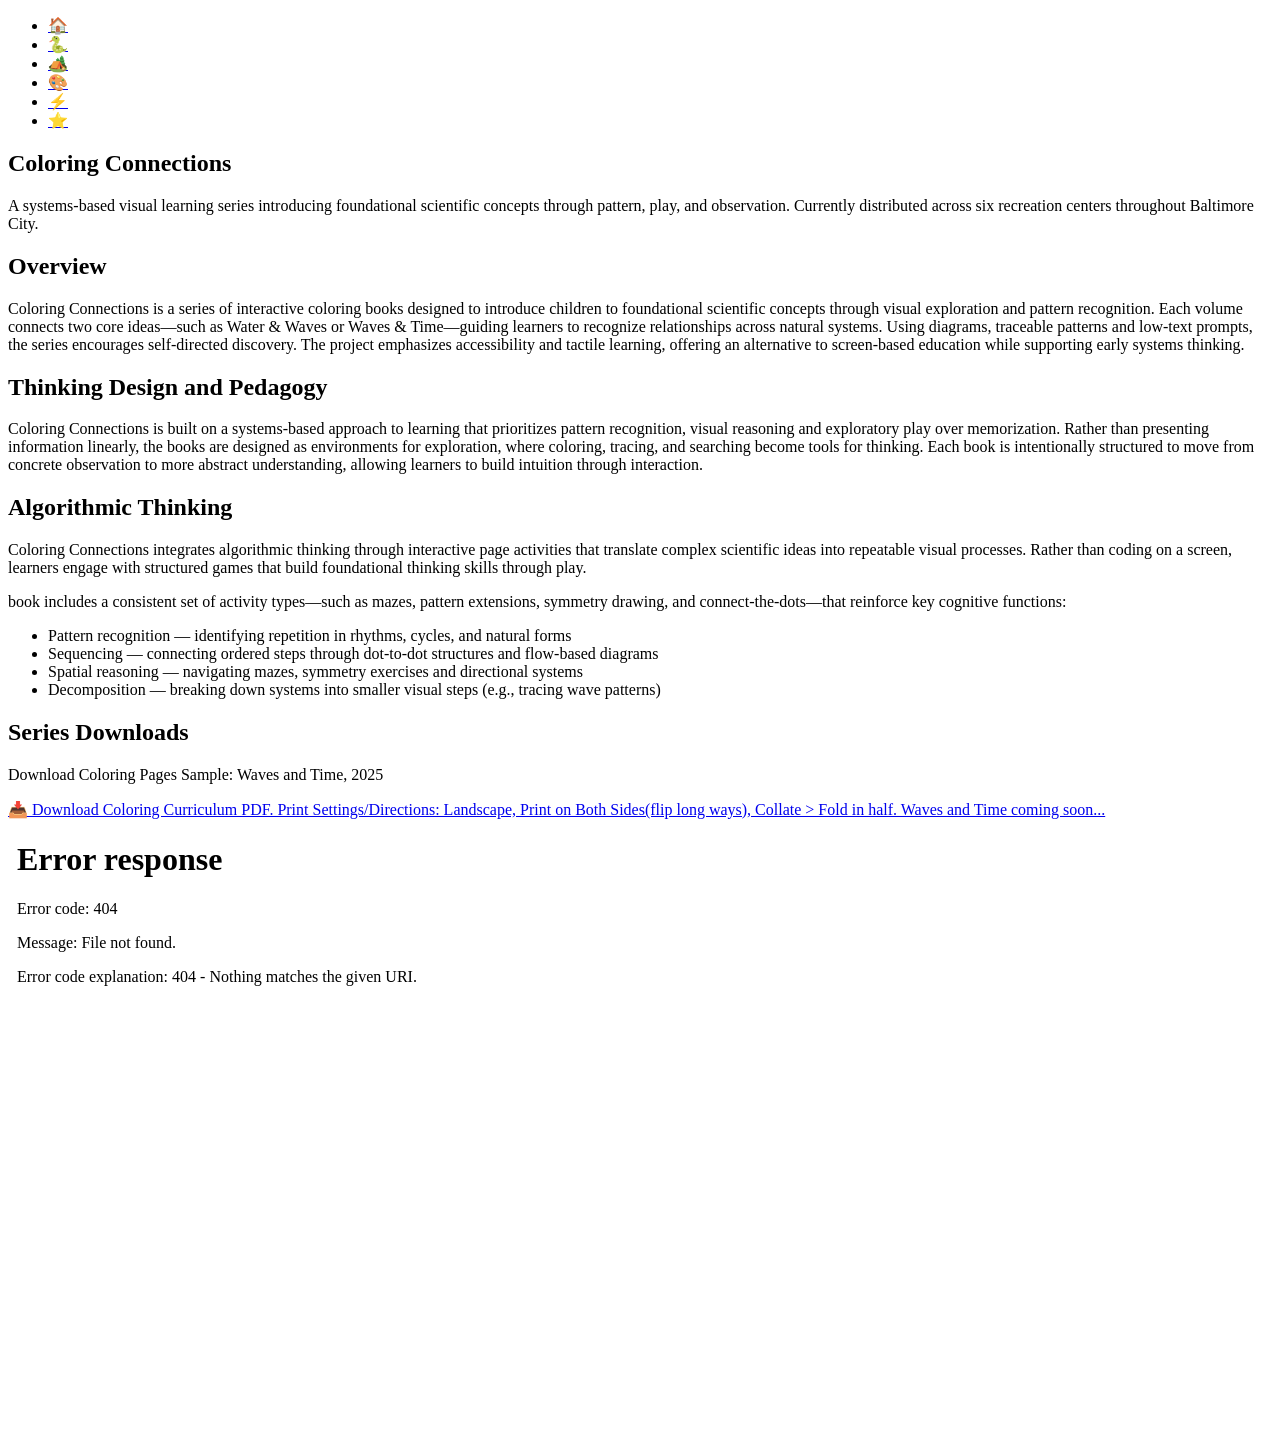
==== projects/coloring-connections/index.html @ 8623f44d "projects folder upload" ====
<!DOCTYPE html>
<html lang="en">
<head>
    <meta charset="UTF-8">
    <meta name="viewport" content="width=device-width, initial-scale=1.0">
    <title>Coloring Connections - Curriculum Lab</title>
    <link rel="stylesheet" href="../../css/style.css">
</head>
<body>
    <nav class="sidebar" id="sidebar">
        <ul class="nav-list">
            <li class="nav-item" data-tagline="Curriculum Lab">
                <a href="../../index.html">
                    <span class="nav-icon">🏠</span>
                    <div class="tagline" id="tagline-home"></div> </a>
            </li>
            <li class="nav-item active" data-tagline="Classic Snake Game">
                <a href="../python-snake-game/index.html">
                    <span class="nav-icon">🐍</span>
                    <div class="tagline" id="tagline-python"></div></a>
            </li>
            <li class="nav-item" data-tagline="Facilitator Training">
                <a href="../recreation-facilitator-training/index.html">
                    <span class="nav-icon">🏕️</span>
                    <div class="tagline" id="tagline-rec"></div></a>
            </li>
            <li class="nav-item" data-tagline="Coloring Connections">
                <a href="./index.html">
                    <span class="nav-icon">🎨</span>
                    <div class="tagline" id="tagline-color"></div></a>
            </li>
            <li class="nav-item" data-tagline="Circuitry &amp; E-Textiles">
                <a href="../circuitry-e-textiles/index.html">
                    <span class="nav-icon">⚡</span>
                    <div class="tagline" id="tagline-circuit"></div></a>
            </li>

            </li>
            <li class="nav-item" data-tagline="Algorithmic Thinking">
                <a href="../algorithmic-thinking/index.html">
                    <span class="nav-icon">⭐</span>
                    <div class="tagline" id="tagline-ph2"></div></a>
            </li>
        </ul>
    </nav>

    <main class="main-content">
        <section class="hero">
            <h1 class="hero-title">Coloring Connections</h1>
            <p class="hero-subtitle">A systems-based visual learning series introducing foundational scientific concepts through pattern, play, and observation. Currently distributed across six recreation centers throughout Baltimore City.</p>
        </section>

        <section class="section">
            <h2 class="section-title">Overview</h2>
            <p class="section-text">Coloring Connections is a series of interactive coloring books designed to introduce children to foundational scientific concepts through visual exploration and pattern recognition. Each volume connects two core ideas—such as Water & Waves or Waves & Time—guiding learners to recognize relationships across natural systems. Using diagrams, traceable patterns and low-text prompts, the series encourages  self-directed discovery. The project emphasizes accessibility and tactile learning, offering an alternative to screen-based education while supporting early systems thinking.</p>
        </section>

        <section class="section">
            <h2 class="section-title">Thinking Design and Pedagogy</h2>
            <p class="section-text">Coloring Connections is built on a systems-based approach to learning that prioritizes pattern recognition, visual reasoning and exploratory play over memorization. Rather than presenting information linearly, the books are designed as environments for exploration, where coloring, tracing, and searching become tools for thinking. Each book is intentionally structured to move from concrete observation to more abstract understanding, allowing learners to build intuition through interaction.</p>
        </section>

        <section class="section">
            <h2 class="section-title">Algorithmic Thinking</h2>
            <p class="section-text">Coloring Connections integrates algorithmic thinking through interactive page activities that translate complex scientific ideas into repeatable visual processes. Rather than coding on a screen, learners engage with structured games that build foundational thinking skills through play.</p>
            <p> book includes a consistent set of activity types—such as mazes, pattern extensions, symmetry drawing, and connect-the-dots—that reinforce key cognitive functions:</p>
            <ul class="outcome-list">
                <li>Pattern recognition — identifying repetition in rhythms, cycles, and natural forms</li>
                <li>Sequencing — connecting ordered steps through dot-to-dot structures and flow-based diagrams</li>
                <li>Spatial reasoning — navigating mazes, symmetry exercises and directional systems</li>
                <li>Decomposition — breaking down systems into smaller visual steps (e.g., tracing wave patterns)</li>
            </ul>
        </section>

        <section class="section">
            <h2 class="section-title">Series Downloads</h2>
            <p class="download-note">Download Coloring Pages Sample: Waves and Time, 2025</p>
            <a href="../../assets/cc_zine01.pdf" class="download-btn" download>📥 Download Coloring Curriculum PDF. Print Settings/Directions: Landscape, Print on Both Sides(flip long ways), Collate > Fold in half. Waves and Time coming soon...</a>
            <div class="pdf-viewer">
                <iframe src="../../assets/cc_zine01.pdf" width="100%" height="600px" style="border-radius: 12px; border: 1px solid rgba(255,255,255,0.2);"></iframe>
            </div>
        </section>
    </main>

    <script src="../../js/script.js"></script>
    <script>
        document.querySelector('.nav-item.active').scrollIntoView({behavior: 'smooth', block: 'nearest'});
    </script>
</body>
</html>
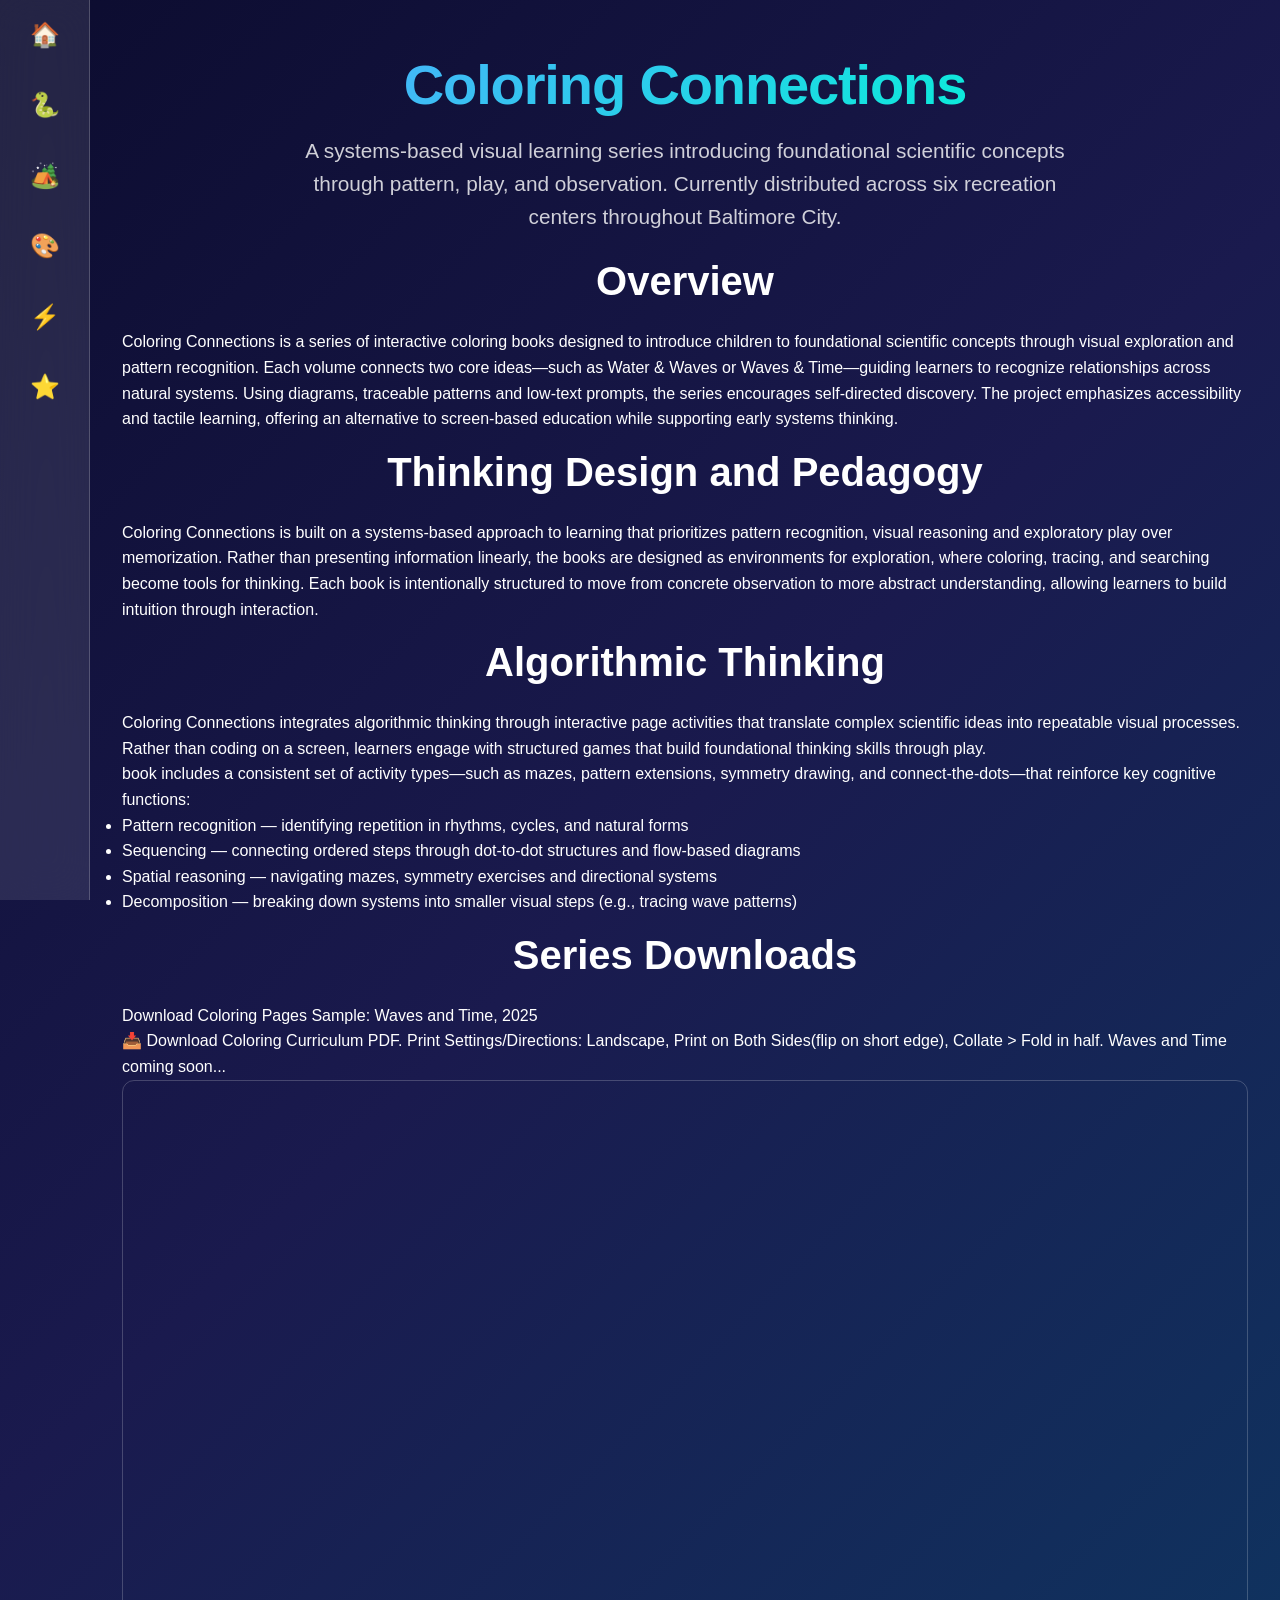
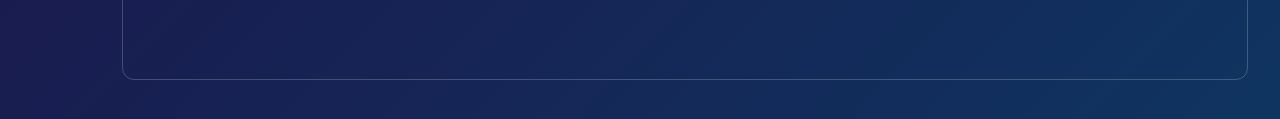
==== commit 908faeed: "Update index.html flip on short edge" ====
--- a/projects/coloring-connections/index.html
+++ b/projects/coloring-connections/index.html
@@ -75,7 +75,7 @@
         <section class="section">
             <h2 class="section-title">Series Downloads</h2>
             <p class="download-note">Download Coloring Pages Sample: Waves and Time, 2025</p>
-            <a href="../../assets/cc_zine01.pdf" class="download-btn" download>📥 Download Coloring Curriculum PDF. Print Settings/Directions: Landscape, Print on Both Sides(flip long ways), Collate > Fold in half. Waves and Time coming soon...</a>
+            <a href="../../assets/cc_zine01.pdf" class="download-btn" download>📥 Download Coloring Curriculum PDF. Print Settings/Directions: Landscape, Print on Both Sides(flip on short edge), Collate > Fold in half. Waves and Time coming soon...</a>
             <div class="pdf-viewer">
                 <iframe src="../../assets/cc_zine01.pdf" width="100%" height="600px" style="border-radius: 12px; border: 1px solid rgba(255,255,255,0.2);"></iframe>
             </div>
--- a/css/style.css
+++ b/css/style.css
@@ -0,0 +1,275 @@
+/* Global Variables */
+:root {
+    --sidebar-width: 90px;
+    --sidebar-collapsed: 70px;
+    --glass-bg: rgba(255, 255, 255, 0.1);
+    --glass-blur: blur(20px);
+    --glass-border: rgba(255, 255, 255, 0.2);
+    --primary-gradient: linear-gradient(135deg, #0c0c2f 0%, #1a1a4e 50%, #0f3460 100%);
+    --card-hover: rgba(255, 255, 255, 0.15);
+    --text-primary: #ffffff;
+    --text-secondary: rgba(255, 255, 255, 0.8);
+    --accent-blue: #4facfe;
+    --accent-green: #00f5d4;
+    --transition-fast: 0.2s ease;
+    --transition-smooth: 0.4s cubic-bezier(0.4, 0, 0.2, 1);
+}
+
+/* Base Styles */
+* {
+    margin: 0;
+    padding: 0;
+    box-sizing: border-box;
+}
+
+body {
+    font-family: -apple-system, BlinkMacSystemFont, 'Segoe UI', Roboto, sans-serif;
+    background: var(--primary-gradient);
+    color: var(--text-primary);
+    line-height: 1.6;
+    overflow-x: hidden;
+    min-height: 100vh;
+}
+a {
+    color: white;
+    text-decoration: none;
+}
+/* Sidebar */
+.sidebar {
+    position: fixed;
+    left: 0;
+    top: 0;
+    width: var(--sidebar-width);
+    height: 100vh;
+    background: var(--glass-bg);
+    backdrop-filter: var(--glass-blur);
+    border-right: 1px solid var(--glass-border);
+    z-index: 1000;
+    transition: var(--transition-smooth);
+    justify-content: flex-start;
+    align-items: center;
+    padding: .5rem 0;
+}
+
+.menu-toggle {
+    display: none;
+    position: fixed;
+    top: 1rem;
+    left: 1rem;
+    background: var(--glass-bg);
+    backdrop-filter: var(--glass-blur);
+    border: 1px solid var(--glass-border);
+    border-radius: 8px;
+    color: var(--text-primary);
+    font-size: 1.5rem;
+    padding: 0.5rem 0.75rem;
+    cursor: pointer;
+    z-index: 2000;
+    transition: var(--transition-fast);
+}
+
+.menu-toggle:hover {
+    background: rgba(255, 255, 255, 0.15);
+}
+
+.nav-list {
+    list-style: none;
+    width: 100%;
+    padding: 0 1rem;
+}
+
+.nav-item {
+    position: relative;
+    margin-bottom: 1rem;
+    cursor: pointer;
+    padding: .5rem 0;
+    transition: var(--transition-fast);
+    border-radius: 12px;
+}
+
+.nav-item:hover {
+    background: rgba(255, 255, 255, 0.1);
+    transform: translateX(4px);
+}
+
+.nav-icon {
+    font-size: 1.5rem;
+    display: block;
+    text-align: center;
+    transition: var(--transition-fast);
+}
+
+.tagline {
+    position: absolute;
+    left: 100%;
+    top: 50%;
+    transform: translateY(-50%);
+    background: var(--glass-bg);
+    backdrop-filter: var(--glass-blur);
+    padding: 0.75rem 1.25rem;
+    margin-left: 1.5rem;
+    border-radius: 12px;
+    border: 1px solid var(--glass-border);
+    white-space: nowrap;
+    font-size: 0.9rem;
+    font-weight: 500;
+    opacity: 0;
+    transform: translateY(-50%) translateX(-10px) scale(0.95);
+    transition: var(--transition-smooth);
+    max-width: 220px;
+    overflow: hidden;
+    pointer-events: none;
+}
+
+.tagline.show {
+    opacity: 1;
+    transform: translateY(-50%) translateX(0) scale(1);
+}
+
+/* Main Content */
+.main-content {
+    margin-left: var(--sidebar-width);
+    min-height: 100vh;
+    padding: 2rem;
+    transition: var(--transition-smooth);
+}
+
+/* Hero Section */
+.hero {
+    text-align: center;
+    padding: .5rem 0;
+    max-width: 800px;
+    margin: 0 auto;
+}
+
+.hero-title {
+    font-size: clamp(3rem, 5vw, 3.5rem);
+    font-weight: 700;
+    background: linear-gradient(135deg, var(--accent-blue) 0%, var(--accent-green) 100%);
+    -webkit-background-clip: text;
+    -webkit-text-fill-color: transparent;
+    background-clip: text;
+    margin-bottom: .25rem;
+    letter-spacing: -0.02em;
+}
+
+.hero-subtitle {
+    font-size: 1.3rem;
+    color: var(--text-secondary);
+    max-width: 950px;
+    margin: 0 auto;
+}
+
+/* Curriculum Grid */
+.curriculum-grid {
+    max-width: 1400px;
+    margin: 4rem auto;
+}
+
+.section-title {
+    font-size: 2.5rem;
+    text-align: center;
+    margin-top: .5rem;
+    margin-bottom: 1rem;
+    color: var(--text-primary);
+}
+
+.grid {
+    display: grid;
+    grid-template-columns: repeat(auto-fit, minmax(350px, 1fr));
+    gap: 2rem;
+}
+
+.card {
+    background: var(--glass-bg);
+    backdrop-filter: var(--glass-blur);
+    border: 1px solid var(--glass-border);
+    border-radius: 20px;
+    padding: 2.5rem 2rem;
+    text-decoration: none;
+    color: inherit;
+    transition: var(--transition-smooth);
+    position: relative;
+    overflow: hidden;
+}
+
+.card::before {
+    content: '';
+    position: absolute;
+    top: 0;
+    left: 0;
+    right: 0;
+    height: 4px;
+    background: linear-gradient(90deg, var(--accent-blue), var(--accent-green));
+    transform: scaleX(0);
+    transition: var(--transition-smooth);
+}
+
+.card:hover {
+    transform: translateY(-12px);
+    box-shadow: 0 32px 64px rgba(0, 0, 0, 0.3);
+    background: var(--card-hover);
+}
+
+.card:hover::before {
+    transform: scaleX(1);
+}
+
+.card h3 {
+    font-size: 1.5rem;
+    margin-bottom: 1rem;
+    color: var(--text-primary);
+}
+
+.card p {
+    color: var(--text-secondary);
+    font-size: 1rem;
+}
+
+/* Responsive */
+@media (max-width: 768px) {
+    .menu-toggle {
+        display: block;
+    }
+
+    .sidebar {
+        transform: translateX(-100%);
+        transition: transform 0.3s ease;
+    }
+
+    .sidebar.active {
+        transform: translateX(0);
+    }
+
+    .main-content {
+        margin-left: 0;
+        padding: 1rem;
+    }
+
+    .nav-item {
+        margin-bottom: 1.5rem;
+    }
+
+    .tagline {
+        font-size: 0.8rem;
+        padding: 0.5rem 1rem;
+        margin-left: 1rem;
+        max-width: 160px;
+    }
+
+    .grid {
+        grid-template-columns: 1fr;
+        gap: 1.5rem;
+    }
+}
+
+@media (max-width: 480px) {
+    .sidebar {
+        transform: translateX(-100%);
+        /* Could add toggle button here later */
+    }
+    
+    .main-content {
+        margin-left: 0;
+    }
+}
